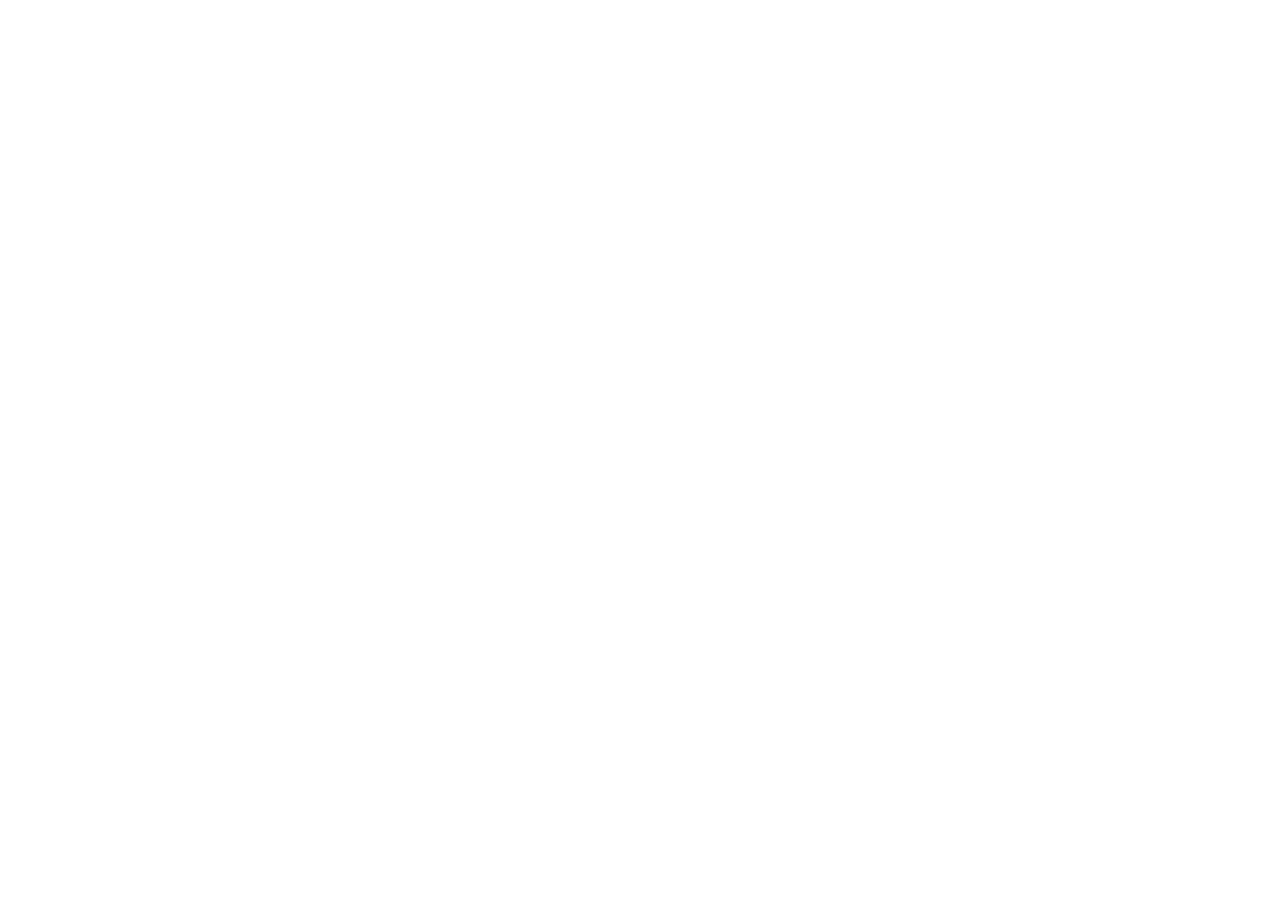
==== One_Project_Caminar/index.html @ 98b8be83 "Iniciando o primeiro projeto" ====
<!DOCTYPE html>
<html lang="pt-br">
<head>
  <meta charset="UTF-8">
  <meta name="viewport" content="width=device-width, initial-scale=1.0">
  <title>Caminar</title>

  <link rel="stylesheet" href="./One_Project_Caminar/assets/css/style.css" />
</head>
<body>
  
</body>
</html>
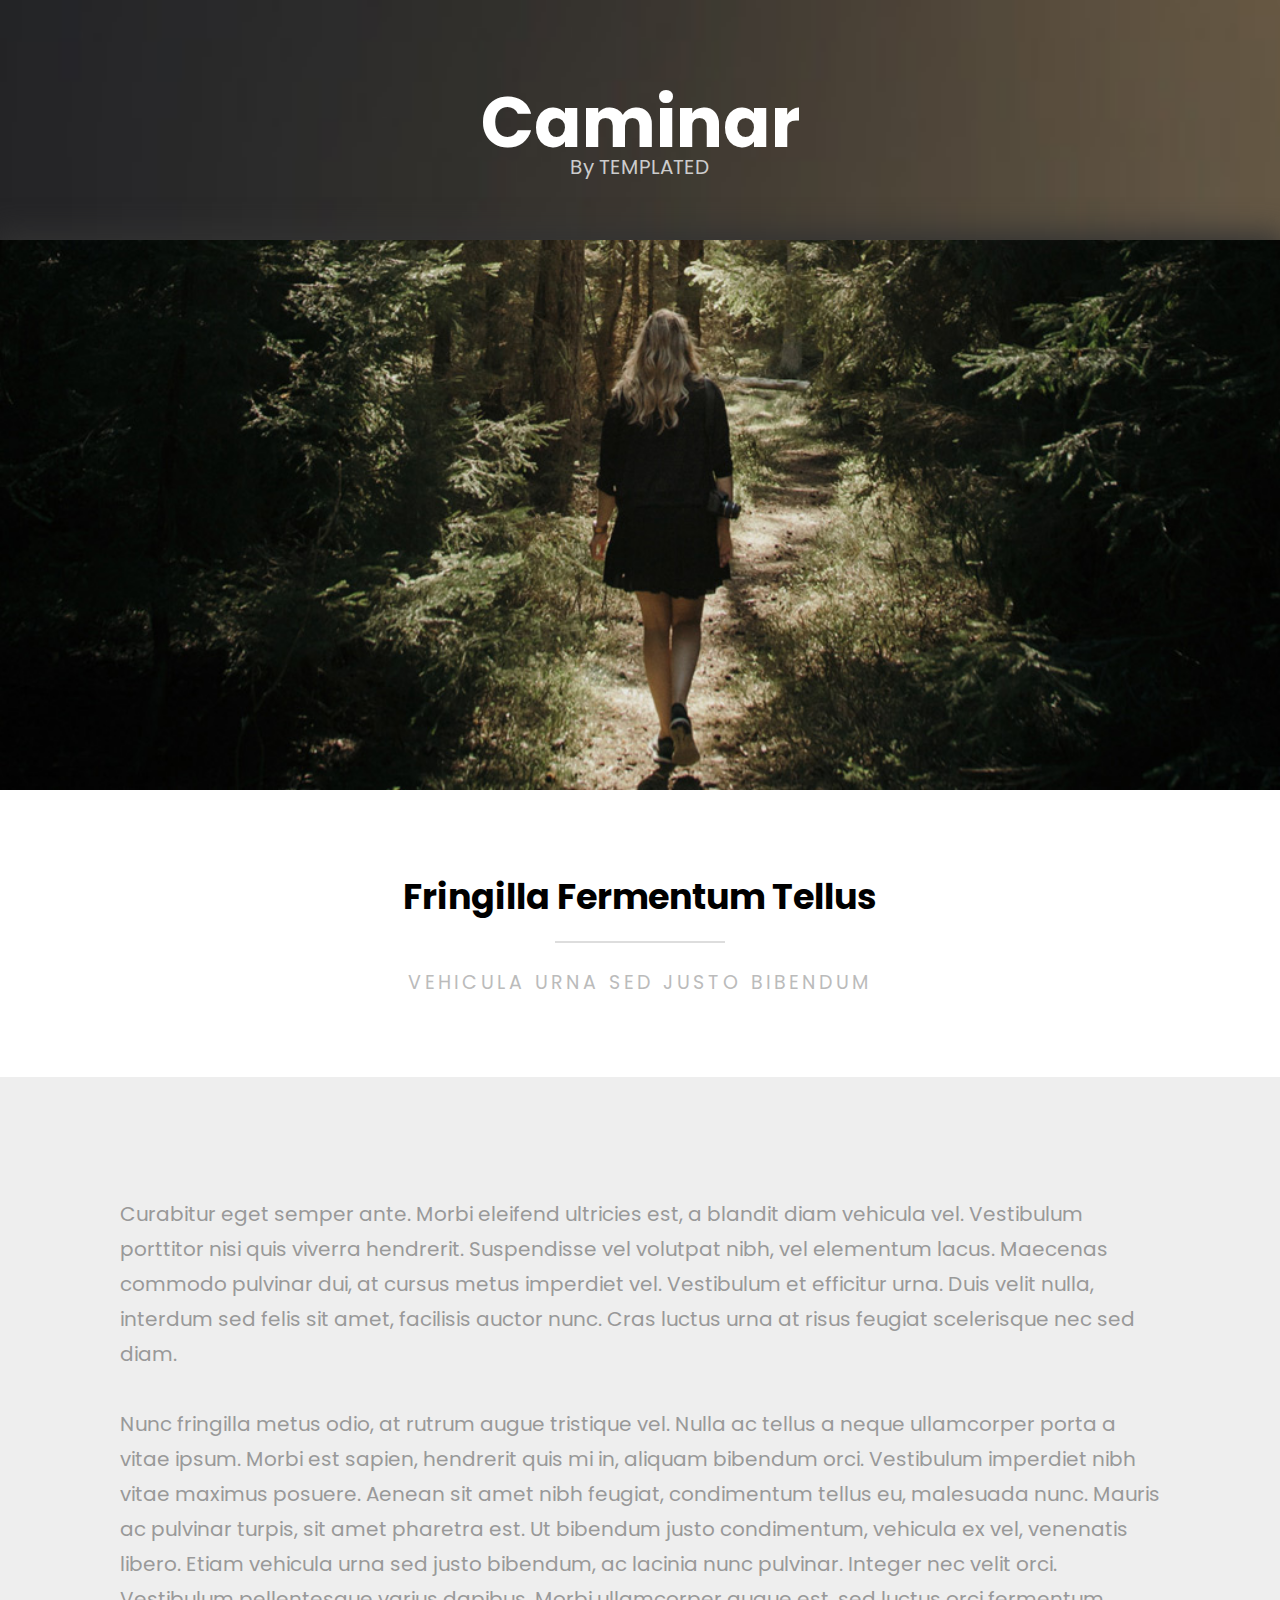
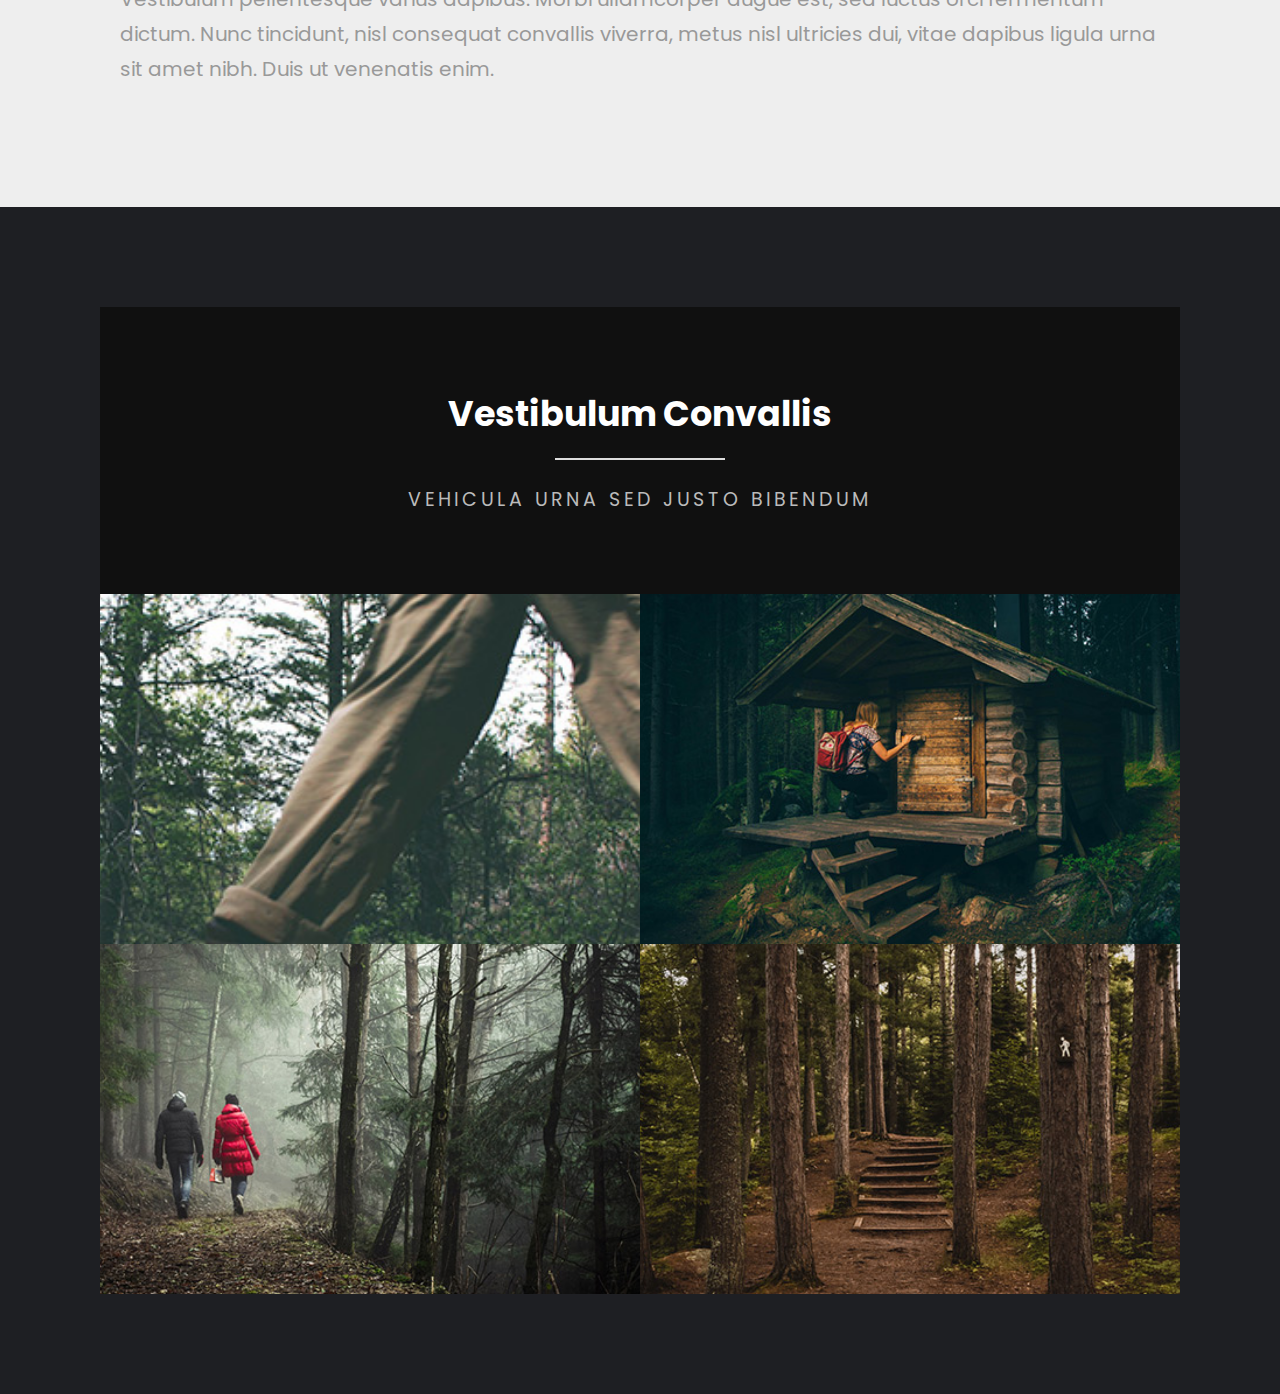
==== commit aae7da4e: "area1 e 2 pronta" ====
--- a/One_Project_Caminar/index.html
+++ b/One_Project_Caminar/index.html
@@ -5,9 +5,55 @@
   <meta name="viewport" content="width=device-width, initial-scale=1.0">
   <title>Caminar</title>
 
-  <link rel="stylesheet" href="./One_Project_Caminar/assets/css/style.css" />
+  <link rel="stylesheet" href=".//assets/css/style.css" />
 </head>
+
 <body>
-  
+  <div class="cabecalho">
+    <h2>Caminar</h2>
+    By <span>Templated</span>
+  </div>
+  <main>
+    <div class="container">
+
+      <div class="img1"></div>
+      
+      <section class="area1">
+        
+        <div class="area1--title">Fringilla Fermentum Tellus</div>
+        <div class="bordinha"></div>
+        <div class="area1--desc">vehicula urna sed justo bibendum</div>
+
+        <div class="area1--body">
+          <p>
+            Curabitur eget semper ante. Morbi eleifend ultricies est, a blandit diam vehicula vel. Vestibulum porttitor nisi quis viverra hendrerit. Suspendisse vel volutpat nibh, vel elementum lacus. Maecenas commodo pulvinar dui, at cursus metus imperdiet vel. Vestibulum et efficitur urna. Duis velit nulla, interdum sed felis sit amet, facilisis auctor nunc. Cras luctus urna at risus feugiat scelerisque nec sed diam.
+            <br><br>
+            Nunc fringilla metus odio, at rutrum augue tristique vel. Nulla ac tellus a neque ullamcorper porta a vitae ipsum. Morbi est sapien, hendrerit quis mi in, aliquam bibendum orci. Vestibulum imperdiet nibh vitae maximus posuere. Aenean sit amet nibh feugiat, condimentum tellus eu, malesuada nunc. Mauris ac pulvinar turpis, sit amet pharetra est. Ut bibendum justo condimentum, vehicula ex vel, venenatis libero. Etiam vehicula urna sed justo bibendum, ac lacinia nunc pulvinar. Integer nec velit orci. Vestibulum pellentesque varius dapibus. Morbi ullamcorper augue est, sed luctus orci fermentum dictum. Nunc tincidunt, nisl consequat convallis viverra, metus nisl ultricies dui, vitae dapibus ligula urna sit amet nibh. Duis ut venenatis enim.
+          </p>
+        </div>
+
+      </section>
+
+      <section class="area2">
+        <div class="area2--content">
+          <div class="area2--title">Vestibulum Convallis</div>
+          <div class="bordinha"></div>
+          <div class="area2--desc">vehicula urna sed justo bibendum</div>
+        </div>
+          <div class="area2--body">
+            <div class="img--area">
+              <div class="img1"></div>
+              <div class="img2"></div>
+              <div class="img3"></div>
+              <div class="img4"></div>
+            </div>
+            
+          </div>
+      </section>
+    
+    </div>
+  </main>
+
 </body>
+
 </html>--- a/One_Project_Caminar/assets/css/style.css
+++ b/One_Project_Caminar/assets/css/style.css
@@ -0,0 +1,156 @@
+@import url('https://fonts.googleapis.com/css2?family=Poppins:wght@400;600;700&display=swap');
+
+* {
+  margin: 0;
+  padding: 0;
+  box-sizing: border-box;
+}
+
+body {
+  font-size: 20px;
+  color: #CCC;
+  text-align: center;
+  font-family: "Poppins", sans-serif;
+  background-image: url('../images/bg.jpg');
+  background-size: cover;
+}
+
+.cabecalho {
+  margin-top: 100px;
+  margin-bottom: 50px;
+  line-height: 45px;
+}
+
+h2 {
+  color: #FFF;
+  font-size: 70px;
+  font-weight: bold;
+}
+
+span {
+  text-transform: uppercase;
+}
+
+
+main {
+  max-width: 1750px;
+  margin:auto;
+}
+
+.container {
+  width: 100%;
+  border-radius: 5px;
+  box-shadow: 0px 0px 30px 7px #333;
+}
+
+.img1 {
+  height: 550px;
+  background-image: url('../images/pic02.jpg');
+  background-size: cover;
+  background-position: center;
+}
+
+
+
+
+
+.area1 {
+  background-color: #FFF;
+}
+
+.area1--title {
+  color: #000;
+  font-size:35px;
+  font-weight: 700;
+  padding-top: 80px;
+  margin-bottom: 18px;
+}
+
+.bordinha {
+  width: 170px;
+  height: 2px;
+  margin: auto;
+  margin-bottom: 25px;
+  background-color: #DDD;
+}
+
+.area1--desc {
+  color: #BBB;
+  font-size: 19px;
+  text-transform: uppercase;
+  letter-spacing: 4px;
+  margin-bottom: 80px
+}
+
+.area1--body {
+  background-color: #EEE;
+  color: #999;
+  padding: 120px;
+  line-height: 35px;
+  text-align: left;
+}
+
+.area2 {
+  width: 100%;
+  padding: 100px;
+  background: #1e1f23;
+}
+
+.area2--content {
+  display: flex;
+  flex-direction: column;
+  background: #101010;
+}
+
+.area2--title {
+  color: #FFF;
+  font-size:35px;
+  font-weight: 700;
+  padding-top: 80px;
+  margin-bottom: 18px;
+}
+
+.area2--desc {
+  color: #BBB;
+  font-size: 19px;
+  text-transform: uppercase;
+  letter-spacing: 4px;
+  margin-bottom: 80px
+}
+
+.area2--body {
+
+}
+.img--area {
+
+  display: grid;
+  grid-template-columns: repeat(2, 1fr);
+  grid-template-rows: repeat(2, 350px);
+}
+
+.img--area .img1 {
+  width: 100%;
+  background-image: url('../images/pic03.jpg');
+  background-size: cover;
+  background-position: center;
+}
+.img--area .img2 {
+
+  background-image: url('../images/pic01.jpg');
+  background-size: cover;
+  background-position: center;
+}
+
+.img--area .img3 {
+ 
+  background-image: url('../images/pic04.jpg');
+  background-size: cover;
+  background-position: center;
+}
+
+.img--area .img4 {
+
+  background-image: url('../images/pic05.jpg');
+  background-size: cover;
+  background-position: center;
+}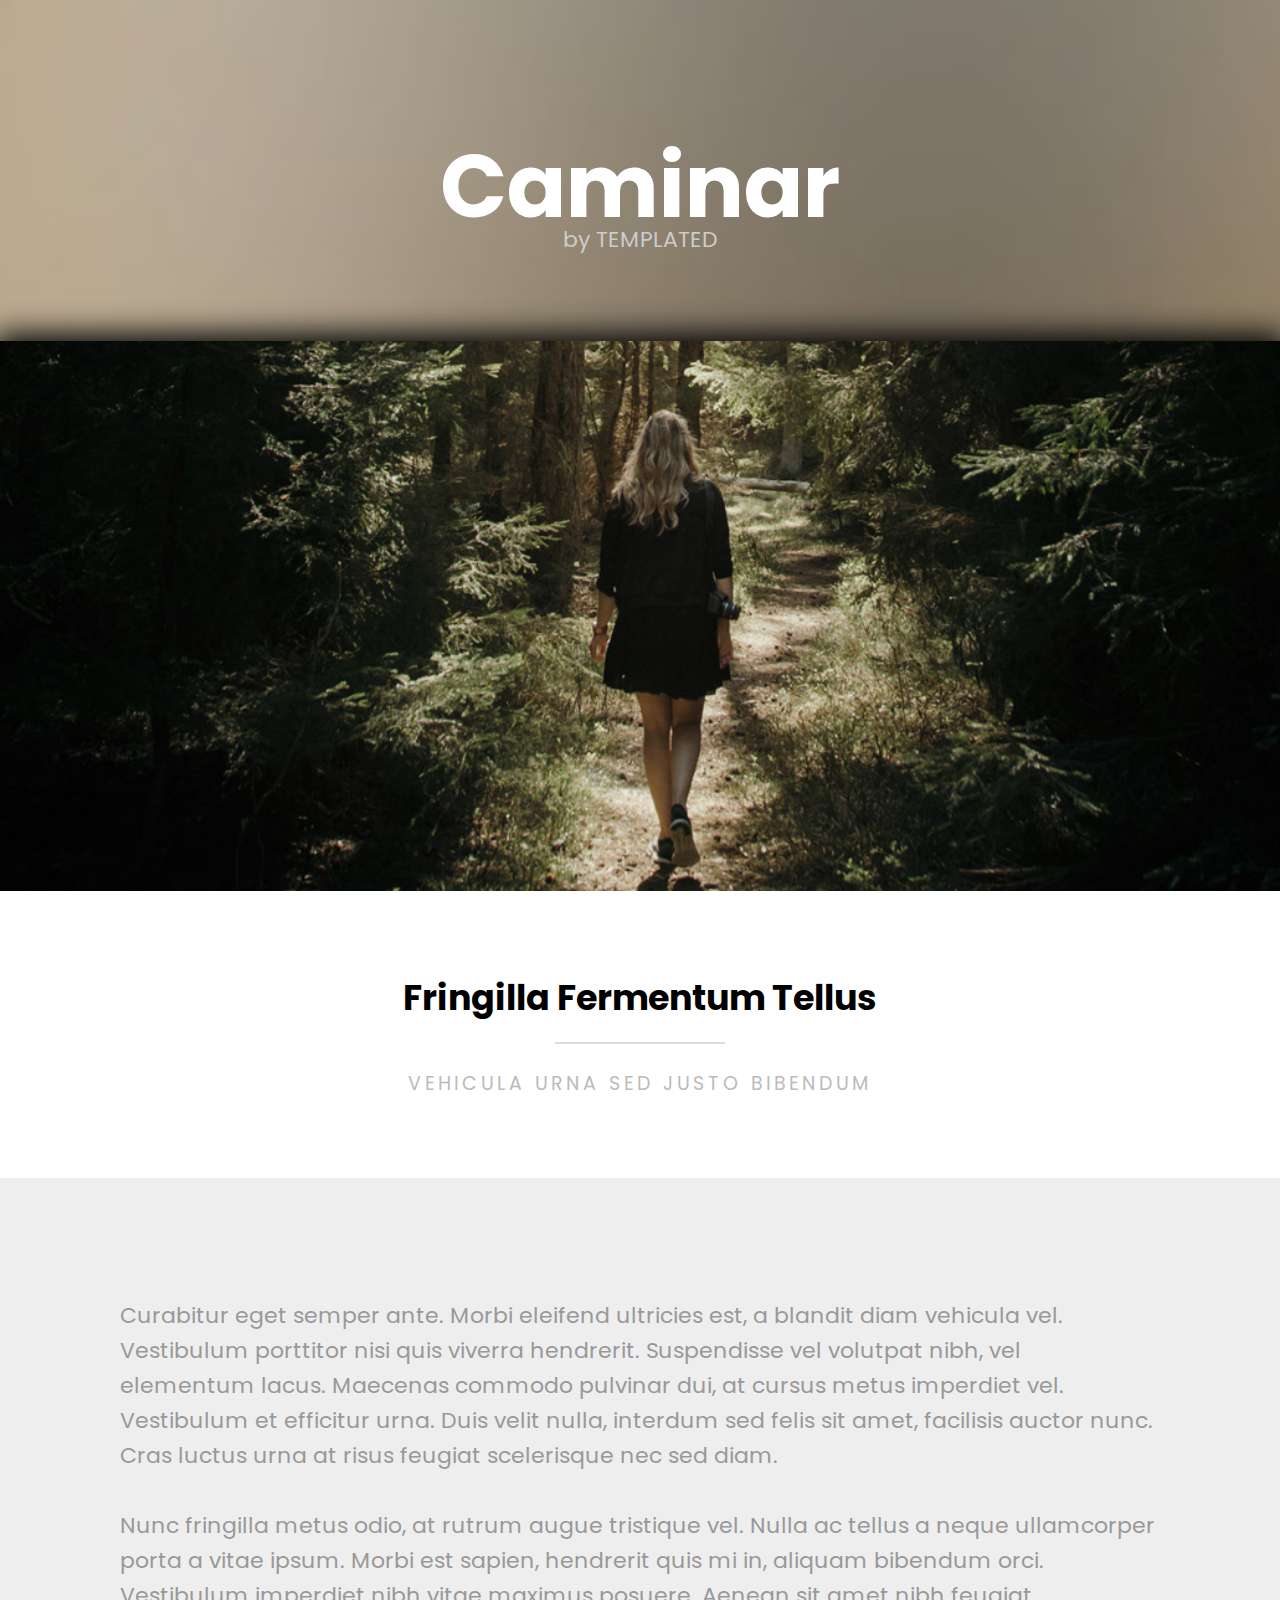
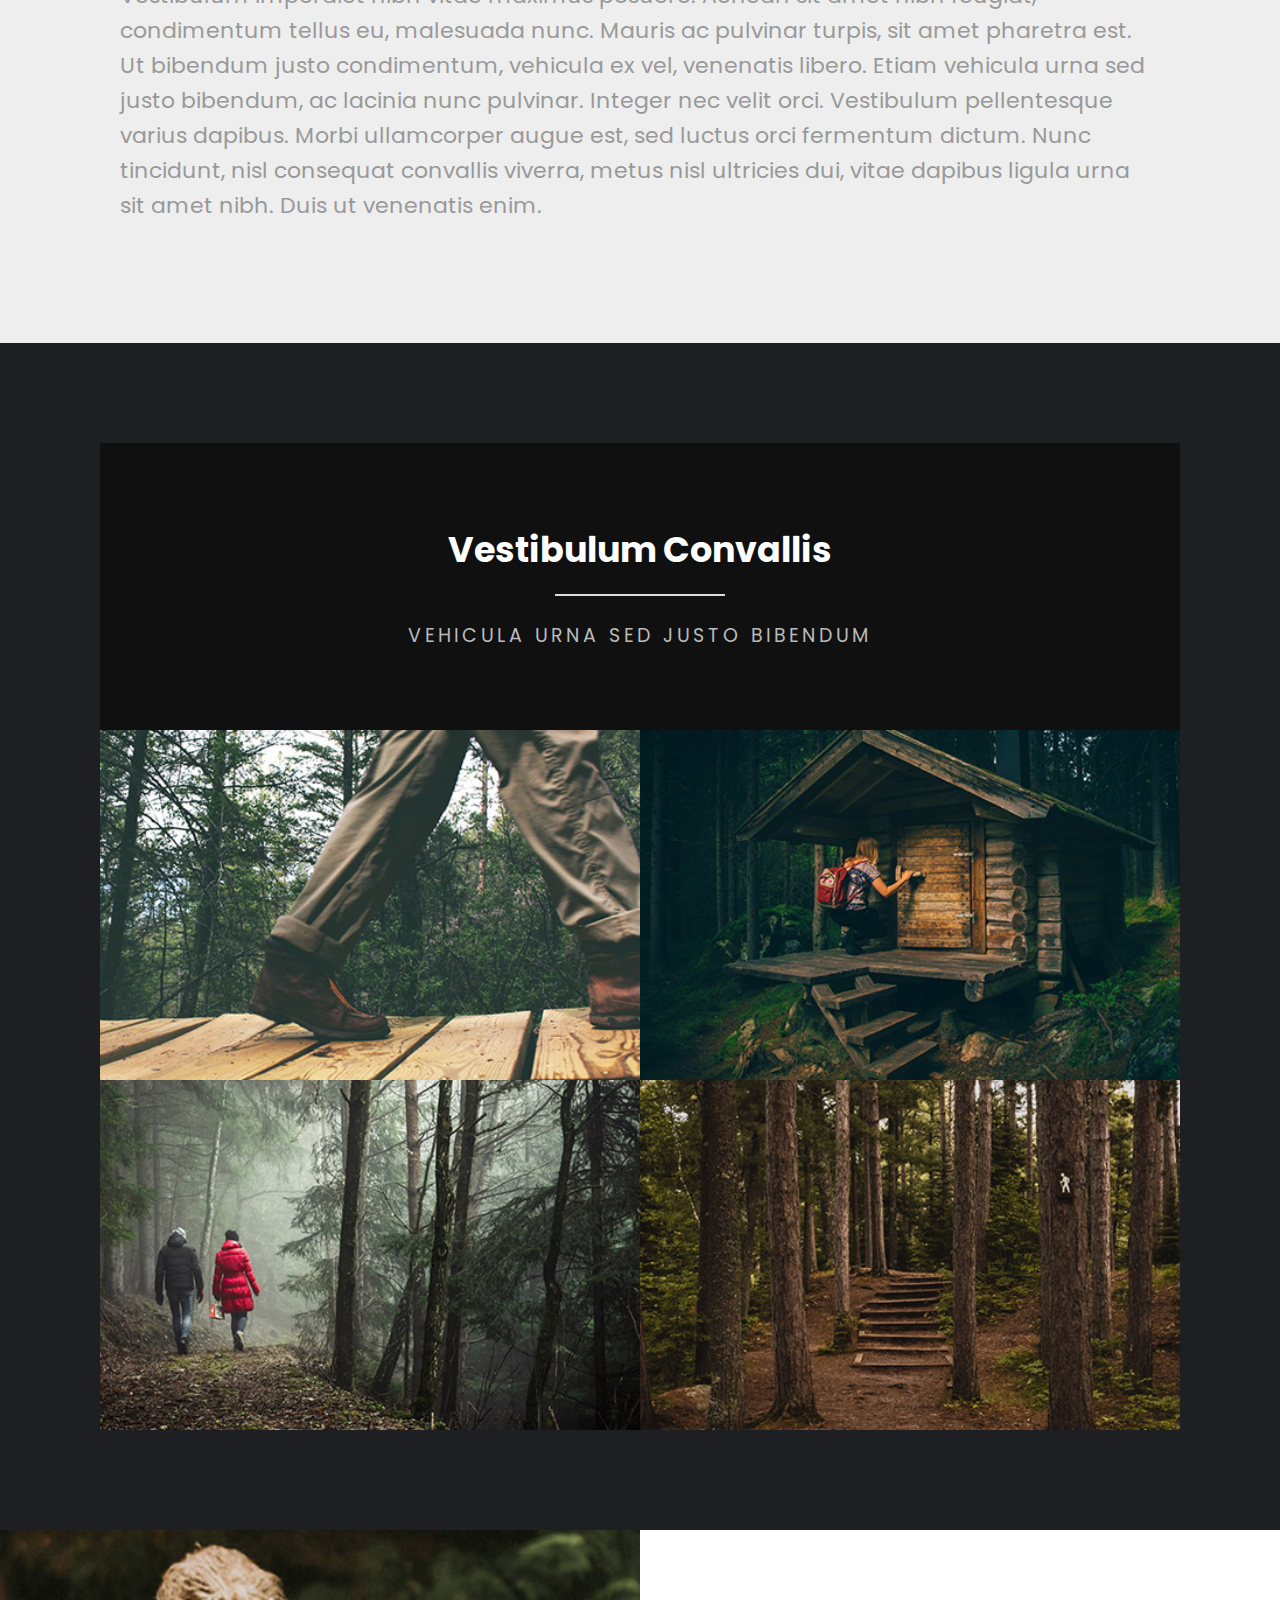
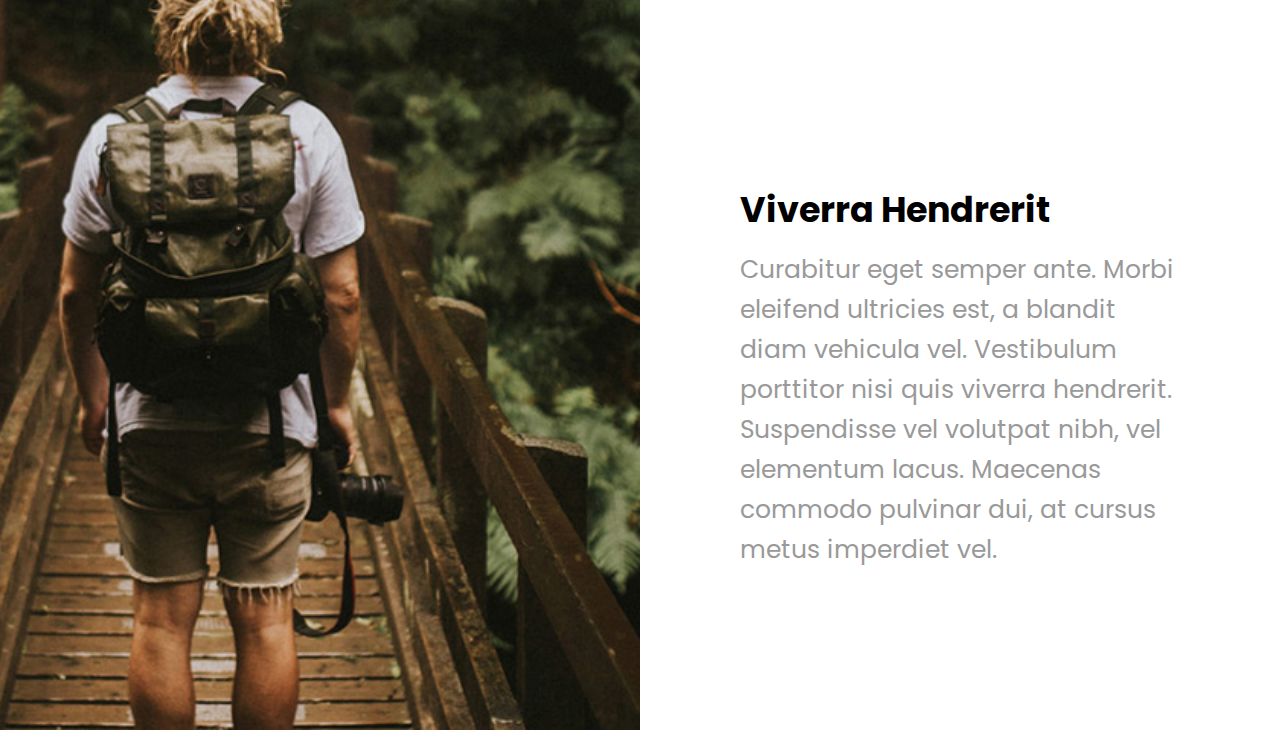
==== commit 7f85cdf3: "Area 4 pronta" ====
--- a/One_Project_Caminar/index.html
+++ b/One_Project_Caminar/index.html
@@ -11,7 +11,7 @@
 <body>
   <div class="cabecalho">
     <h2>Caminar</h2>
-    By <span>Templated</span>
+    by <span>Templated</span>
   </div>
   <main>
     <div class="container">
@@ -41,6 +41,7 @@
           <div class="area2--desc">vehicula urna sed justo bibendum</div>
         </div>
           <div class="area2--body">
+            
             <div class="img--area">
               <div class="img1"></div>
               <div class="img2"></div>
@@ -50,6 +51,19 @@
             
           </div>
       </section>
+      
+
+      <section class="area4">
+        <div class="area4--img"></div>
+
+        <div class="area4--conteudo">
+          <div class="area4--title">Viverra Hendrerit</div>
+          <p>
+            Curabitur eget semper ante. Morbi eleifend ultricies est, a blandit diam vehicula vel. Vestibulum porttitor nisi quis viverra hendrerit. Suspendisse vel volutpat nibh, vel elementum lacus. Maecenas commodo pulvinar dui, at cursus metus imperdiet vel.
+          </p>
+        </div>
+
+      </section>
     
     </div>
   </main>
--- a/One_Project_Caminar/assets/css/style.css
+++ b/One_Project_Caminar/assets/css/style.css
@@ -4,27 +4,32 @@
   margin: 0;
   padding: 0;
   box-sizing: border-box;
+  
 }
 
 body {
-  font-size: 20px;
+  font-size: 22px;
   color: #CCC;
   text-align: center;
   font-family: "Poppins", sans-serif;
+  background-color: #1e1f23;
+  background-size: cover;
+  background-attachment: scroll;
+  background-position: top;
   background-image: url('../images/bg.jpg');
-  background-size: cover;
 }
 
 .cabecalho {
-  margin-top: 100px;
-  margin-bottom: 50px;
-  line-height: 45px;
+  margin-top: 165px;
+  margin-bottom: 80px;
+  line-height: 43px;
 }
 
 h2 {
   color: #FFF;
-  font-size: 70px;
+  font-size: 88px;
   font-weight: bold;
+  margin-bottom: 10px;
 }
 
 span {
@@ -33,6 +38,7 @@
 
 
 main {
+  position: relative;
   max-width: 1750px;
   margin:auto;
 }
@@ -40,7 +46,7 @@
 .container {
   width: 100%;
   border-radius: 5px;
-  box-shadow: 0px 0px 30px 7px #333;
+  box-shadow: 0px 0px 30px 7px #000;
 }
 
 .img1 {
@@ -121,6 +127,7 @@
 .area2--body {
 
 }
+
 .img--area {
 
   display: grid;
@@ -130,27 +137,65 @@
 
 .img--area .img1 {
   width: 100%;
+  height: auto;
   background-image: url('../images/pic03.jpg');
   background-size: cover;
   background-position: center;
 }
 .img--area .img2 {
-
+  width: 100%;
+  height: auto;
   background-image: url('../images/pic01.jpg');
   background-size: cover;
   background-position: center;
 }
 
 .img--area .img3 {
- 
+  width: 100%;
+  height: auto;
   background-image: url('../images/pic04.jpg');
   background-size: cover;
   background-position: center;
 }
 
 .img--area .img4 {
-
+  width: 100%;
+  height: auto;
   background-image: url('../images/pic05.jpg');
   background-size: cover;
   background-position: center;
-}+}
+
+
+.area4 {
+  display: grid;
+  grid-template-columns: repeat(2, 1fr);
+  grid-template-rows: 800px;
+}
+
+.area4--conteudo {
+  background: #fff;
+  height: auto;
+  text-align: left;
+  padding: 100px;
+  padding-top: 240px;
+  line-height: 40px;
+  color: #999;
+}
+
+.area4--title {
+  color: #000;
+  font-weight: bold;
+  font-size: 35px;
+  margin: 20px 0;
+}
+
+.area4--conteudo p {
+  font-size: 25px
+}
+
+.area4--img {
+  background-image: url('../images/pic06.jpg');
+  background-size: cover;
+  background-position: center;
+} 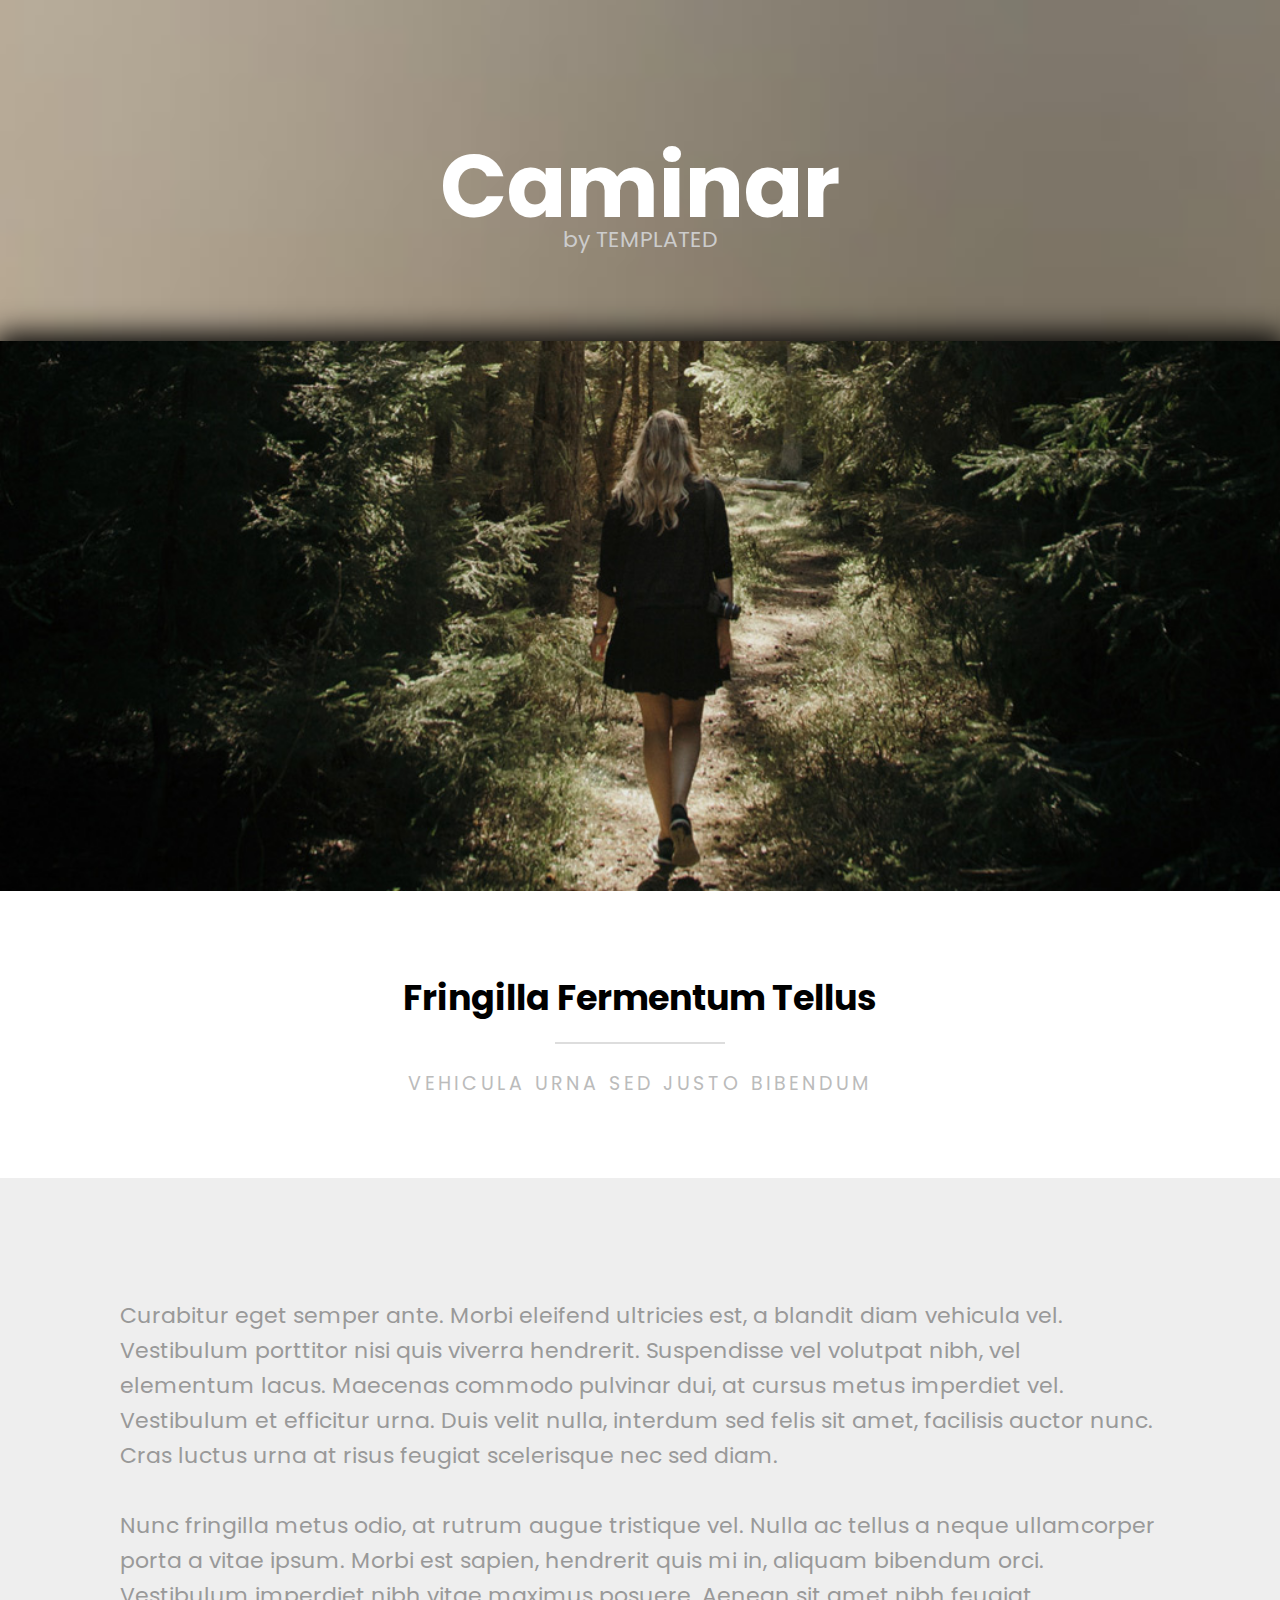
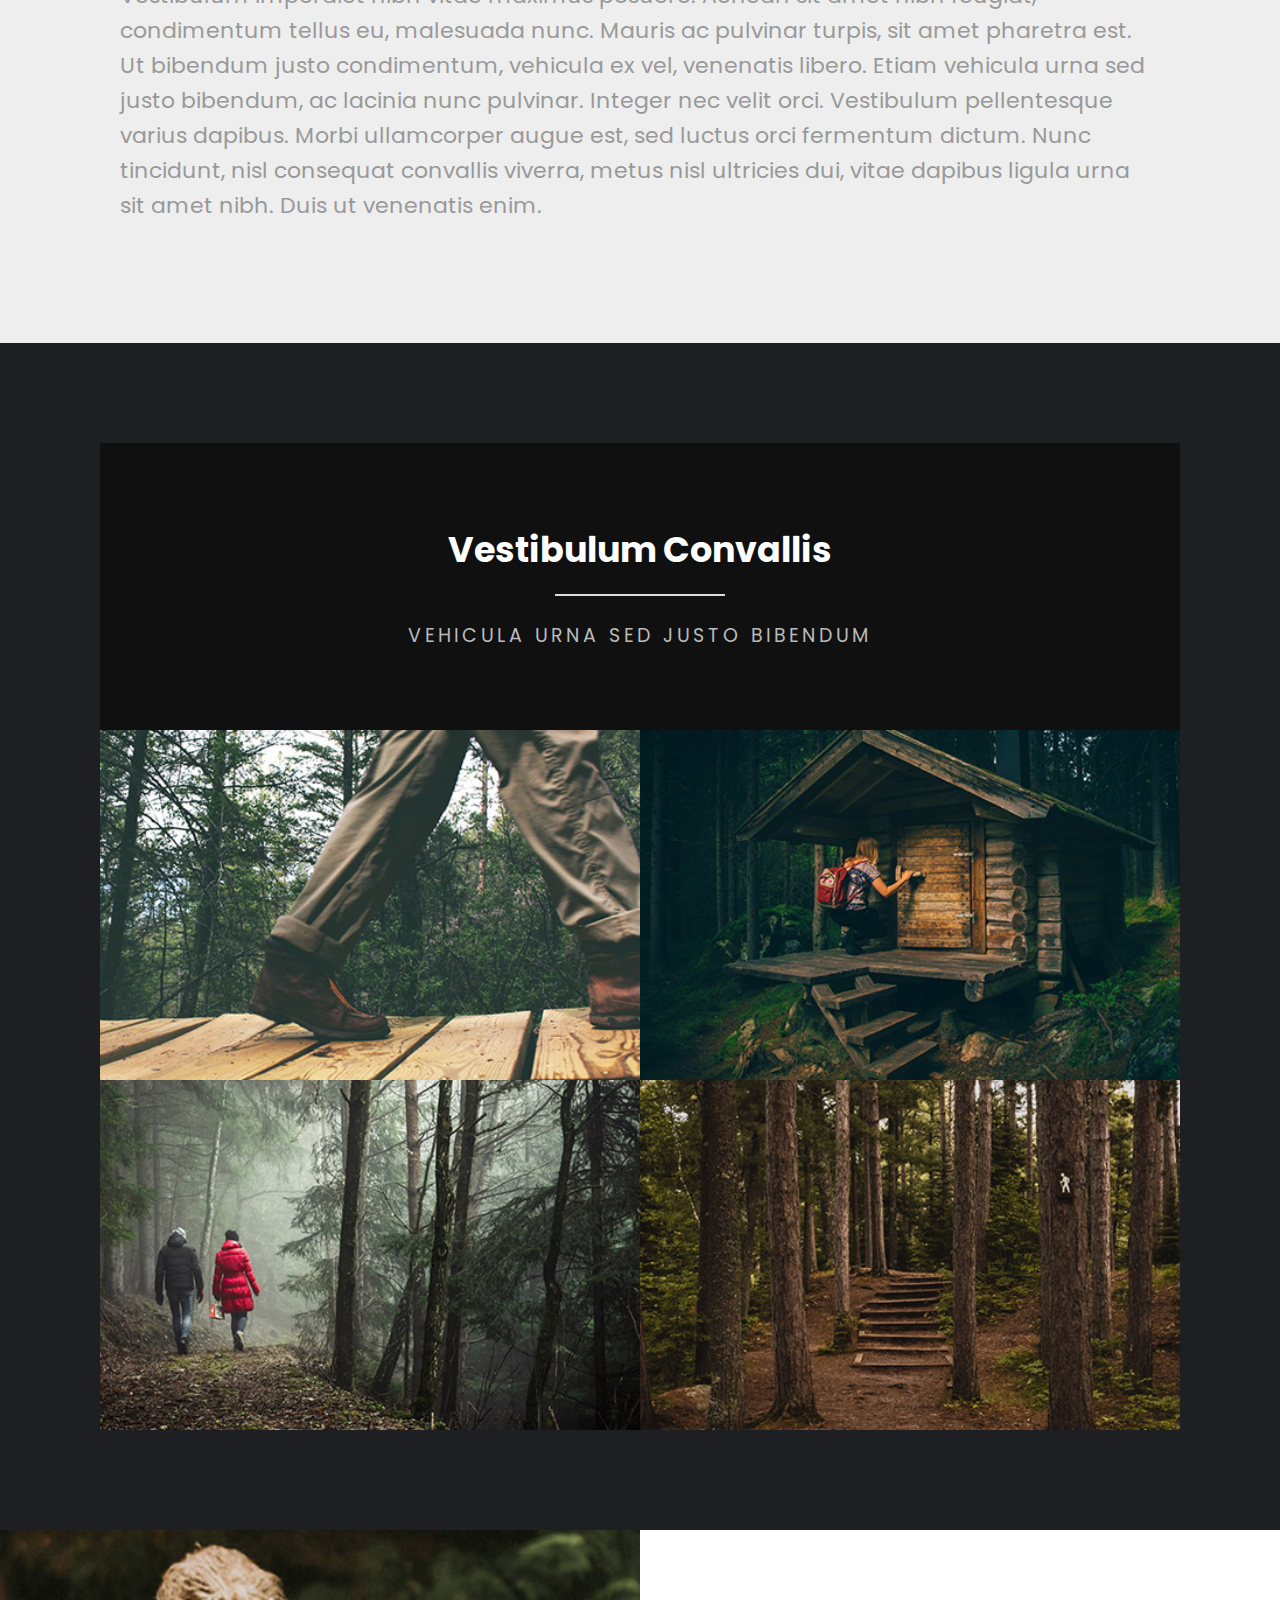
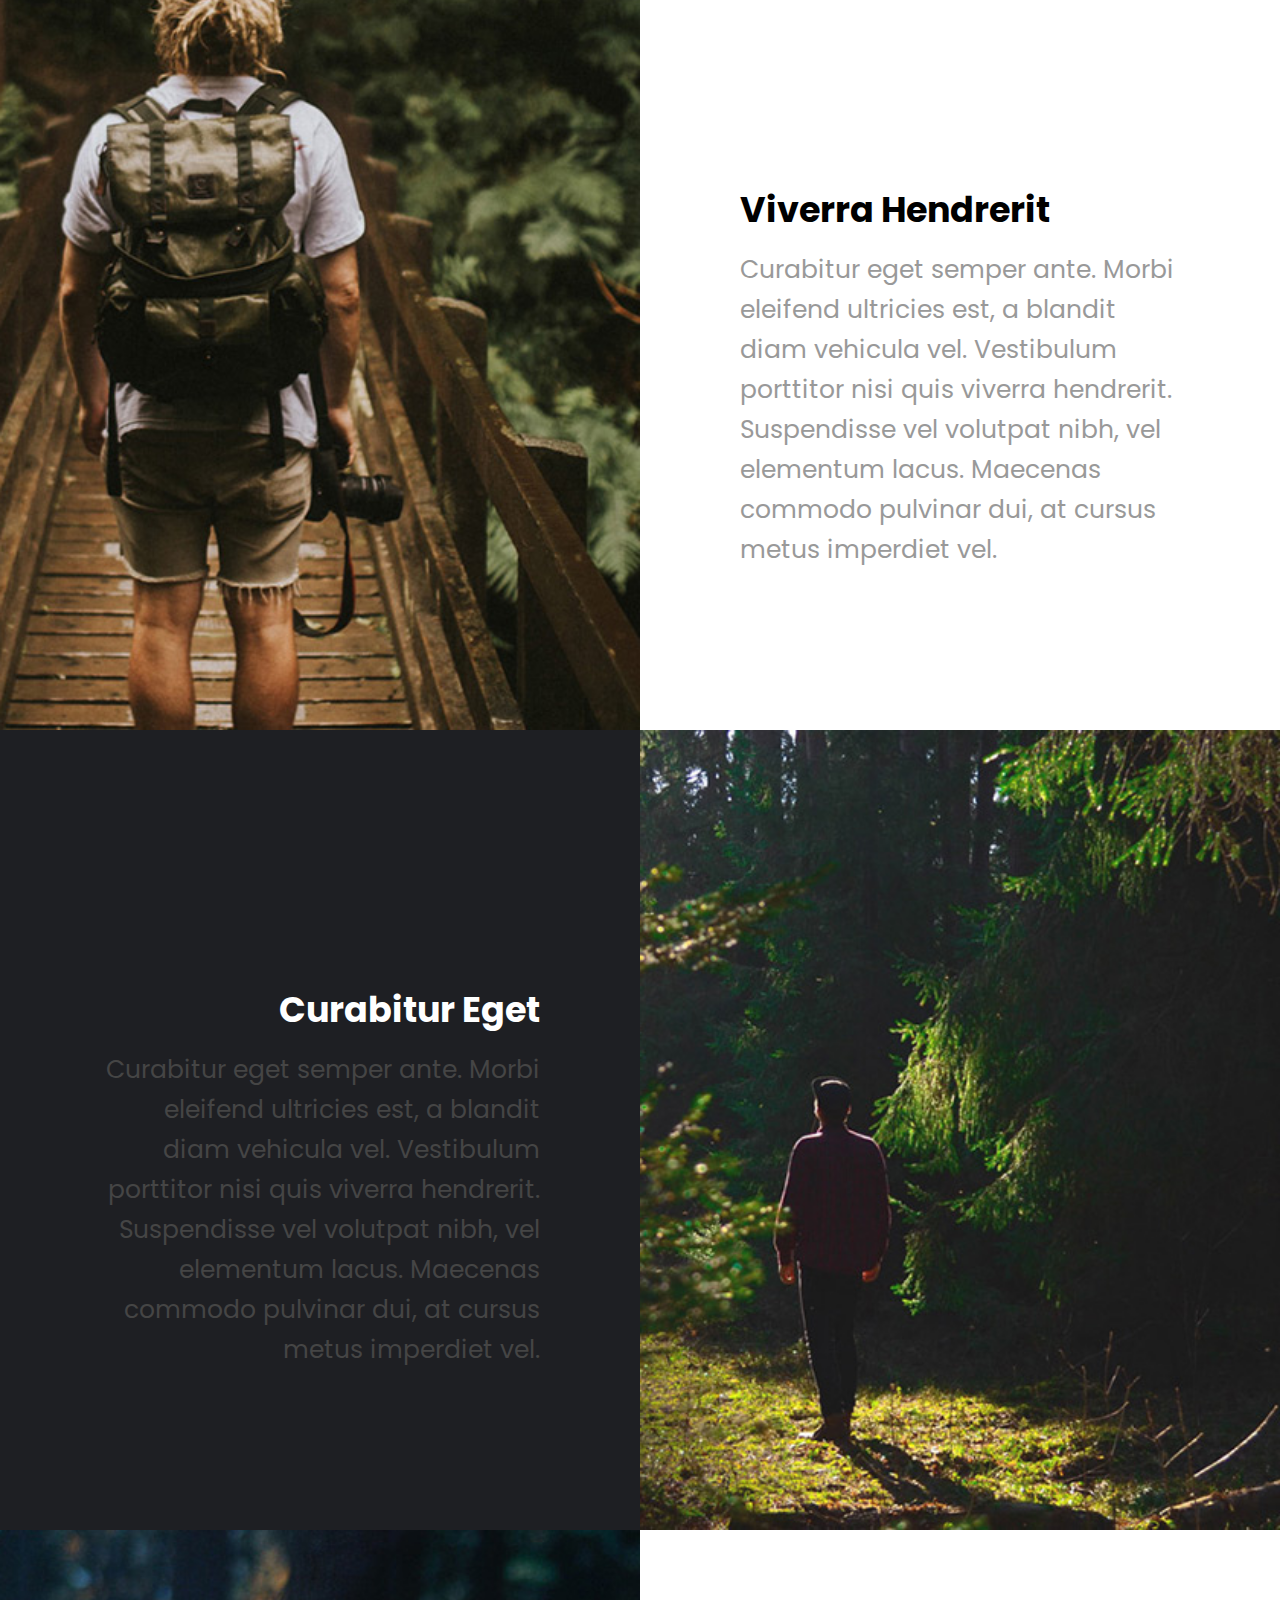
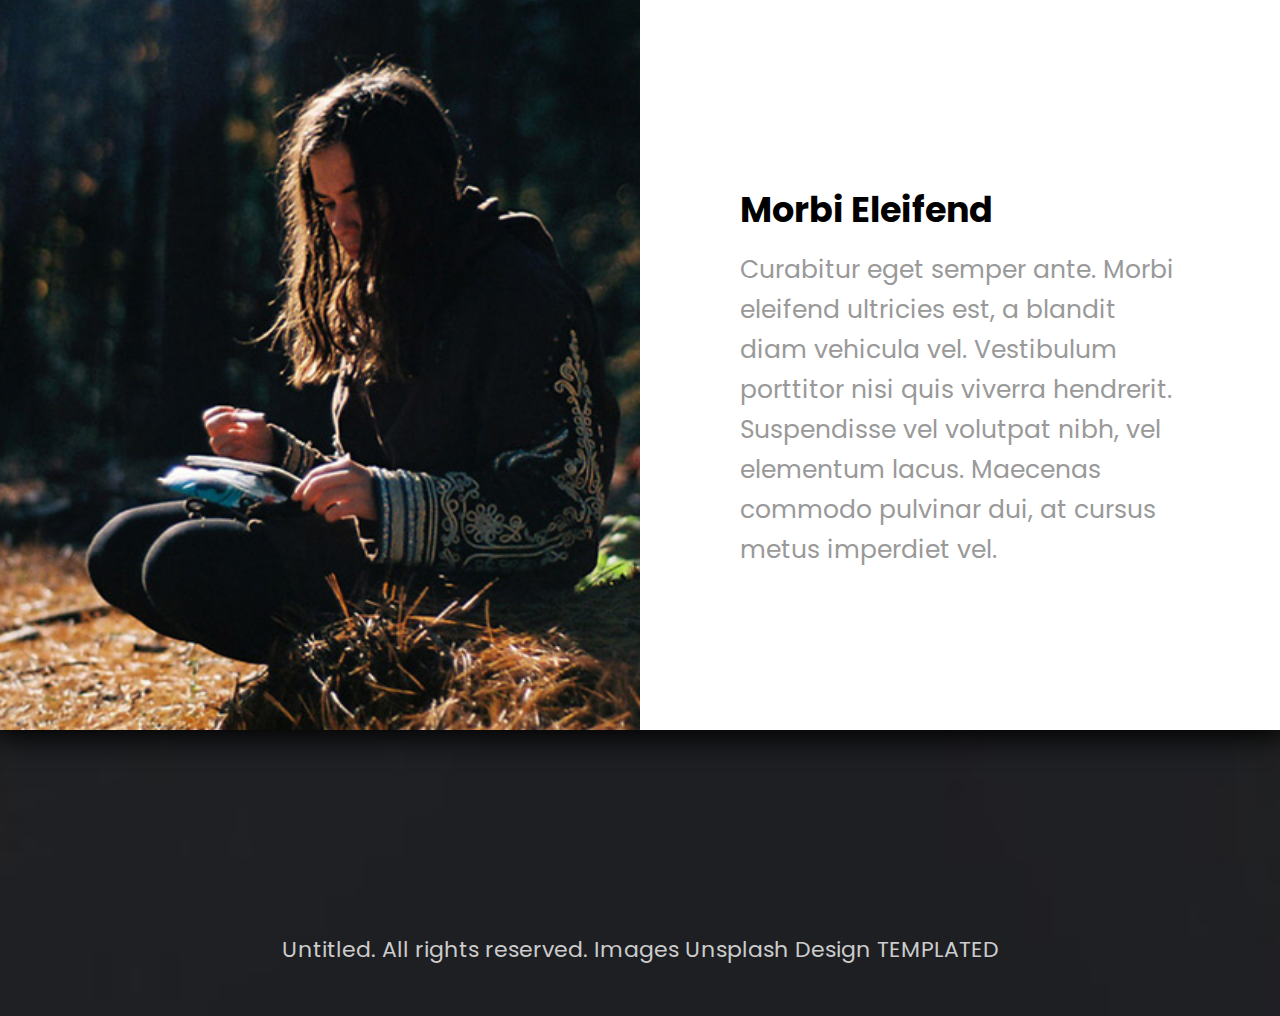
==== commit 4d679532: "Pronto na reta final" ====
--- a/One_Project_Caminar/index.html
+++ b/One_Project_Caminar/index.html
@@ -6,6 +6,9 @@
   <title>Caminar</title>
 
   <link rel="stylesheet" href=".//assets/css/style.css" />
+
+  <link rel="stylesheet" href="https://use.fontawesome.com/releases/v5.3.1/css/all.css" integrity="sha384-mzrmE5qonljUremFsqc01SB46JvROS7bZs3IO2EmfFsd15uHvIt+Y8vEf7N7fWAU" crossorigin="anonymous">
+
 </head>
 
 <body>
@@ -53,13 +56,40 @@
       </section>
       
 
+      <section class="area3">
+        <div class="area3--img"></div>
+
+        <div class="area3--conteudo">
+          <div class="area3--title">Viverra Hendrerit</div>
+          <p>
+            Curabitur eget semper ante. Morbi eleifend ultricies est, a blandit diam vehicula vel. Vestibulum porttitor nisi quis viverra hendrerit. Suspendisse vel volutpat nibh, vel elementum lacus. Maecenas commodo pulvinar dui, at cursus metus imperdiet vel.
+          </p>
+        </div>
+
+      </section>
+
       <section class="area4">
+
+        <div class="area4--conteudo">
+          <div class="area4--title">Curabitur Eget</div>
+          <p>
+            Curabitur eget semper ante. Morbi eleifend ultricies est, a blandit diam vehicula vel. Vestibulum porttitor nisi quis viverra hendrerit. Suspendisse vel volutpat nibh, vel elementum lacus. Maecenas commodo pulvinar dui, at cursus metus imperdiet vel.  
+          </p>
+        </div>
+
         <div class="area4--img"></div>
 
-        <div class="area4--conteudo">
-          <div class="area4--title">Viverra Hendrerit</div>
+
+      </section>
+
+      <section class="area5">
+
+        <div class="area5--img"></div>
+
+        <div class="area5--conteudo">
+          <div class="area5--title">Morbi Eleifend</div>
           <p>
-            Curabitur eget semper ante. Morbi eleifend ultricies est, a blandit diam vehicula vel. Vestibulum porttitor nisi quis viverra hendrerit. Suspendisse vel volutpat nibh, vel elementum lacus. Maecenas commodo pulvinar dui, at cursus metus imperdiet vel.
+            Curabitur eget semper ante. Morbi eleifend ultricies est, a blandit diam vehicula vel. Vestibulum porttitor nisi quis viverra hendrerit. Suspendisse vel volutpat nibh, vel elementum lacus. Maecenas commodo pulvinar dui, at cursus metus imperdiet vel.  
           </p>
         </div>
 
@@ -68,6 +98,17 @@
     </div>
   </main>
 
+  <footer>
+    <div class="footer--social">
+      <a href=""> <i class="fab fa-twitter"></i> </a>
+      <a href=""> <i class="fab fa-instagram"></i> </a>
+      <a href=""> <i class="fab fa-facebook-f"></i> </a>
+      <a href=""> <i class="far fa-envelope"></i> </a>
+    </div>
+    
+      <div class="footer--copy">Untitled. All rights reserved. Images <a href="">Unsplash</a> Design <a href="">TEMPLATED</a></div> 
+  </footer>
+
 </body>
 
 </html>--- a/One_Project_Caminar/assets/css/style.css
+++ b/One_Project_Caminar/assets/css/style.css
@@ -167,13 +167,13 @@
 }
 
 
-.area4 {
+.area3 {
   display: grid;
   grid-template-columns: repeat(2, 1fr);
   grid-template-rows: 800px;
 }
 
-.area4--conteudo {
+.area3--conteudo {
   background: #fff;
   height: auto;
   text-align: left;
@@ -183,19 +183,119 @@
   color: #999;
 }
 
-.area4--title {
+.area3--title {
   color: #000;
   font-weight: bold;
   font-size: 35px;
   margin: 20px 0;
 }
 
+.area3--conteudo p {
+  font-size: 25px
+}
+
+.area3--img {
+  background-image: url('../images/pic06.jpg');
+  background-size: cover;
+  background-position: center;
+} 
+
+.area4 {
+  display: grid;
+  grid-template-columns: repeat(2, 1fr);
+  grid-template-rows: 800px;
+}
+
+.area4--conteudo {
+  background: #1e1f23;
+  height: auto;
+  text-align: right;
+  padding: 100px;
+  padding-top: 240px;
+  line-height: 40px;
+  color: #454545;
+}
+
+.area4--title {
+  color: #fff;
+  font-weight: bold;
+  font-size: 35px;
+  margin: 20px 0;
+}
+
 .area4--conteudo p {
   font-size: 25px
 }
 
 .area4--img {
-  background-image: url('../images/pic06.jpg');
-  background-size: cover;
-  background-position: center;
-} +  background-image: url('../images/pic07.jpg');
+  background-size: cover;
+  background-position: center;
+} 
+
+.area5 {
+  display: grid;
+  grid-template-columns: repeat(2, 1fr);
+  grid-template-rows: 800px;
+}
+
+.area5--conteudo {
+  background: #FFF;
+  height: auto;
+  text-align: left;
+  padding: 100px;
+  padding-top: 240px;
+  line-height: 40px;
+  color: #999;
+}
+
+.area5--title {
+  color: #000;
+  font-weight: bold;
+  font-size: 35px;
+  margin: 20px 0;
+}
+
+.area5--conteudo p {
+  font-size: 25px
+}
+
+.area5--img {
+  background-image: url('../images/pic08.jpg');
+  background-size: cover;
+  background-position: center;
+} 
+
+
+footer {
+  display: flex;
+  align-items: center;
+  justify-content: center;
+  flex-direction: column;
+  padding: 50px;
+}
+
+.footer--social {
+  padding: 50px;
+}
+
+.footer--social a {
+  text-decoration: none;
+  color: #CCC;
+  font-size: 35px;
+  padding: 12px;
+}
+
+.footer--social a:hover,
+.footer--copy a:hover {
+  color: #fff;
+}
+
+.footer--copy a{
+  color: #CCC;
+  text-decoration: none;
+}
+
+.footer--copy a:hover {
+  text-decoration: underline;
+}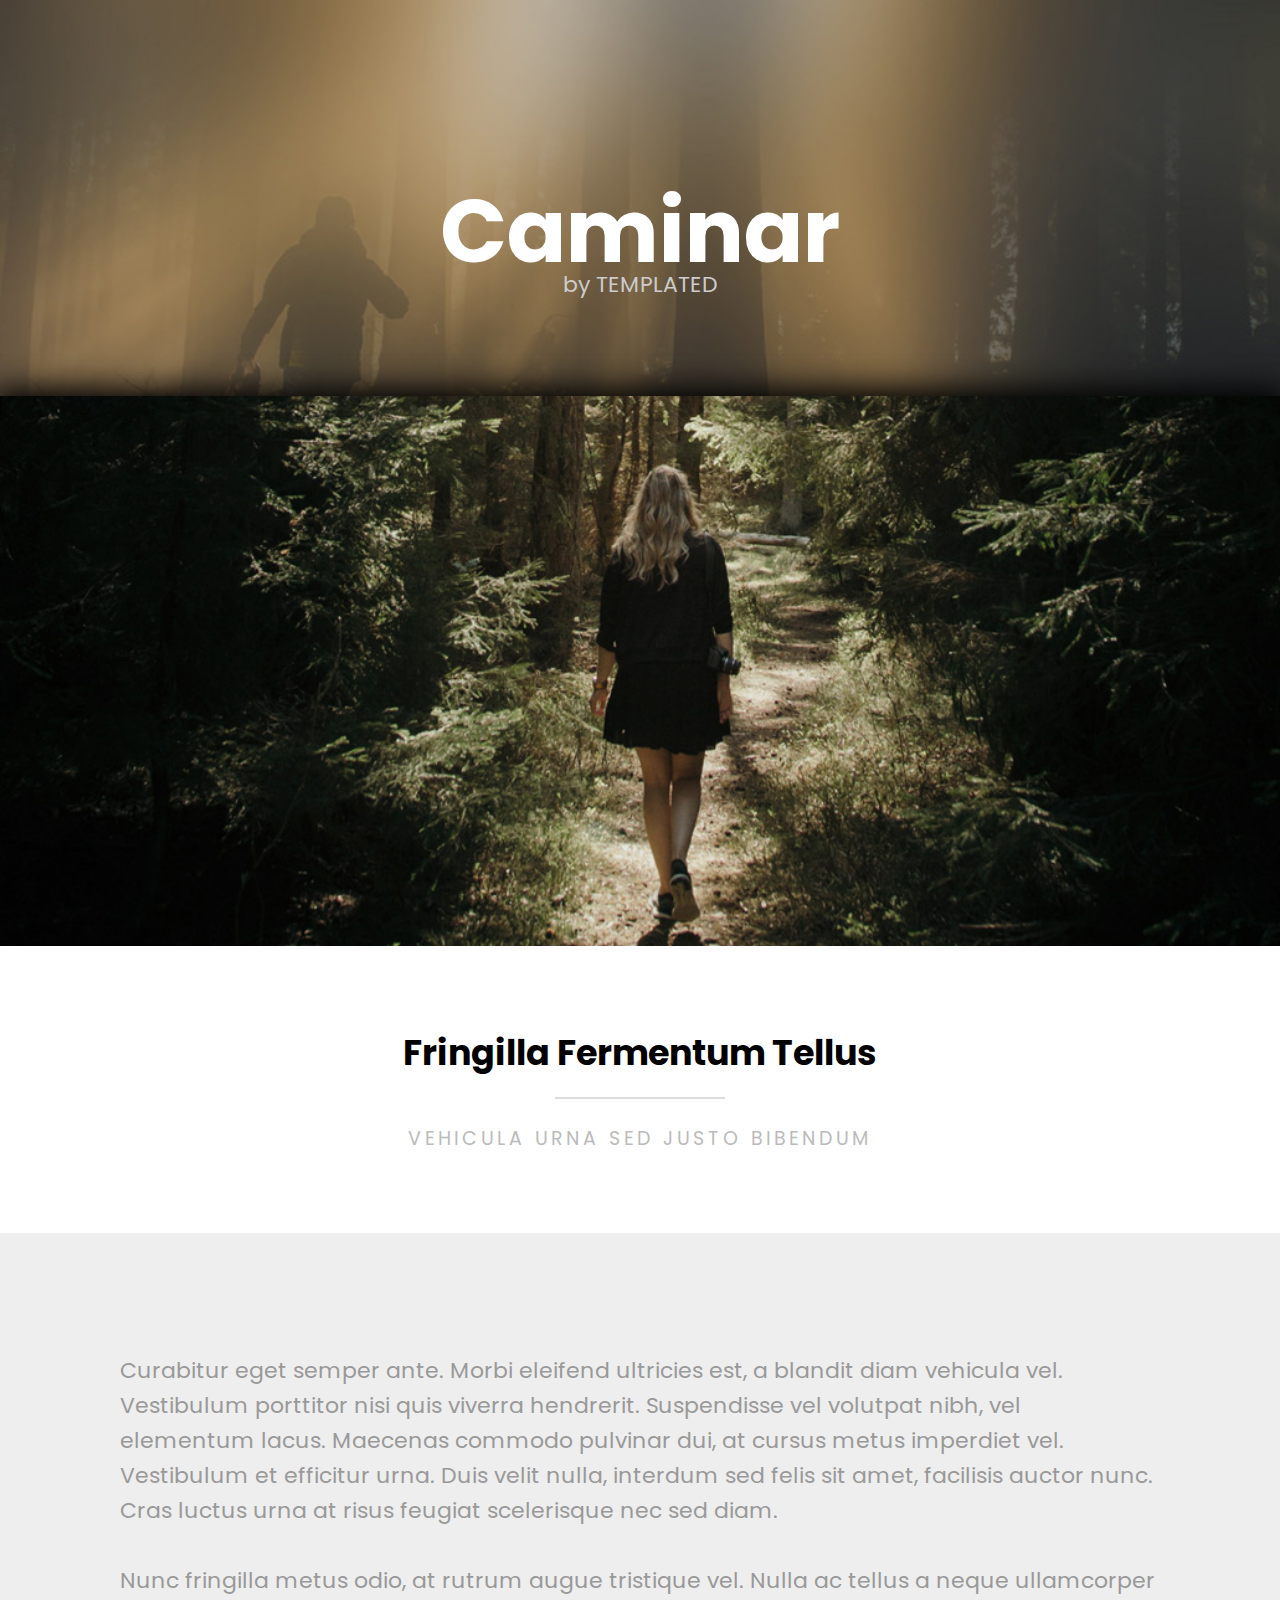
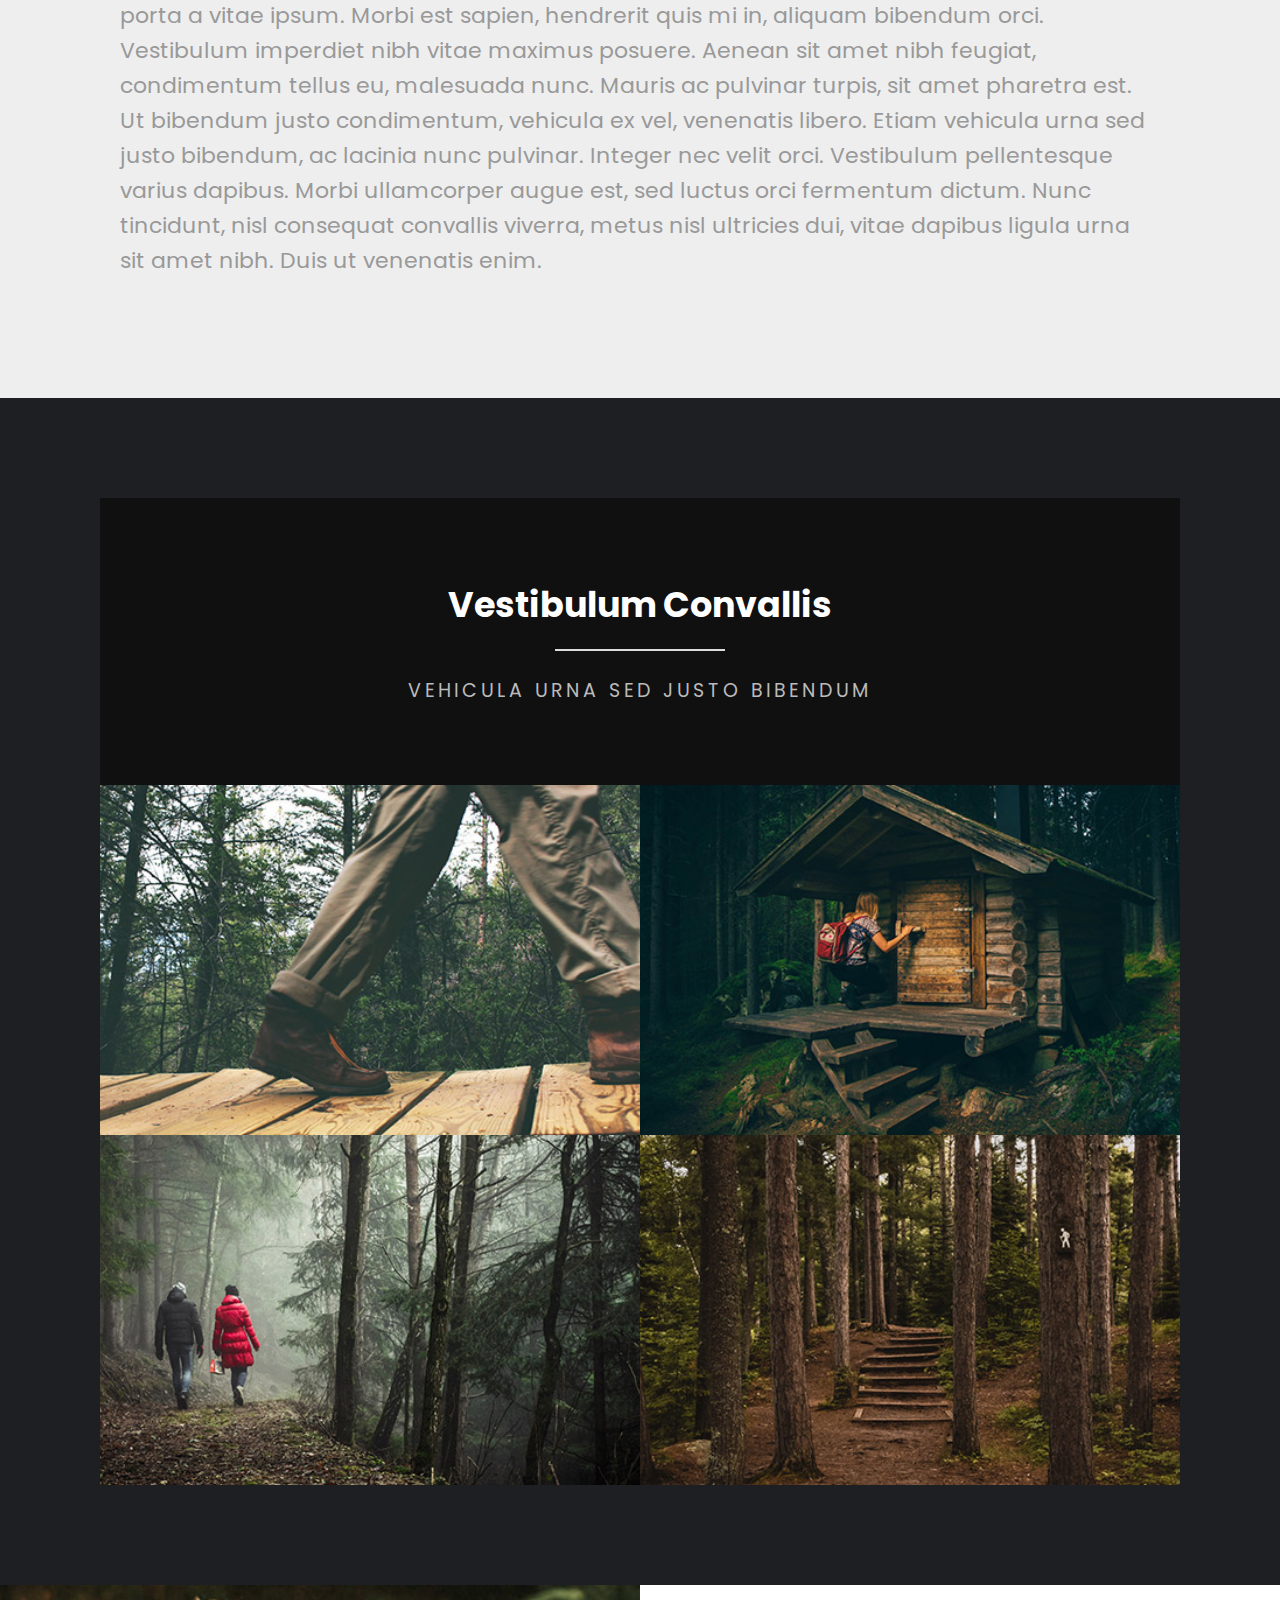
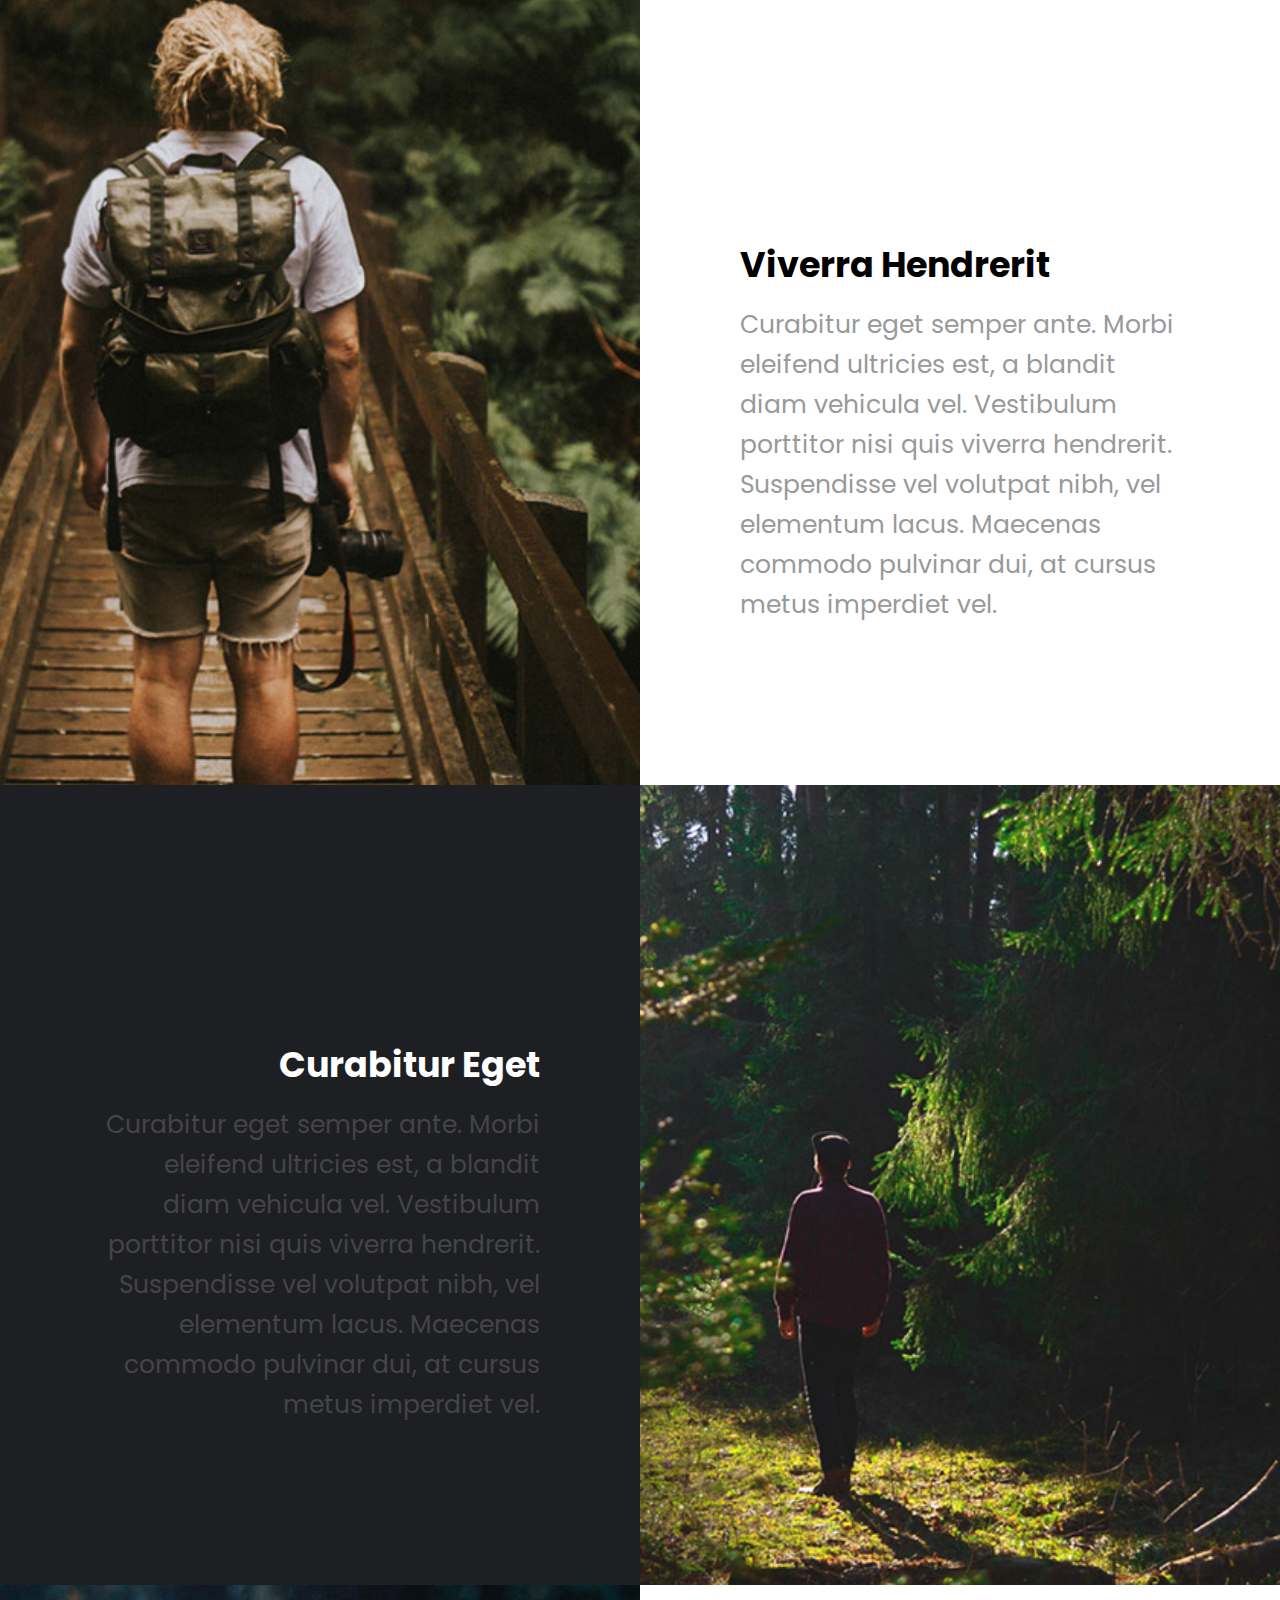
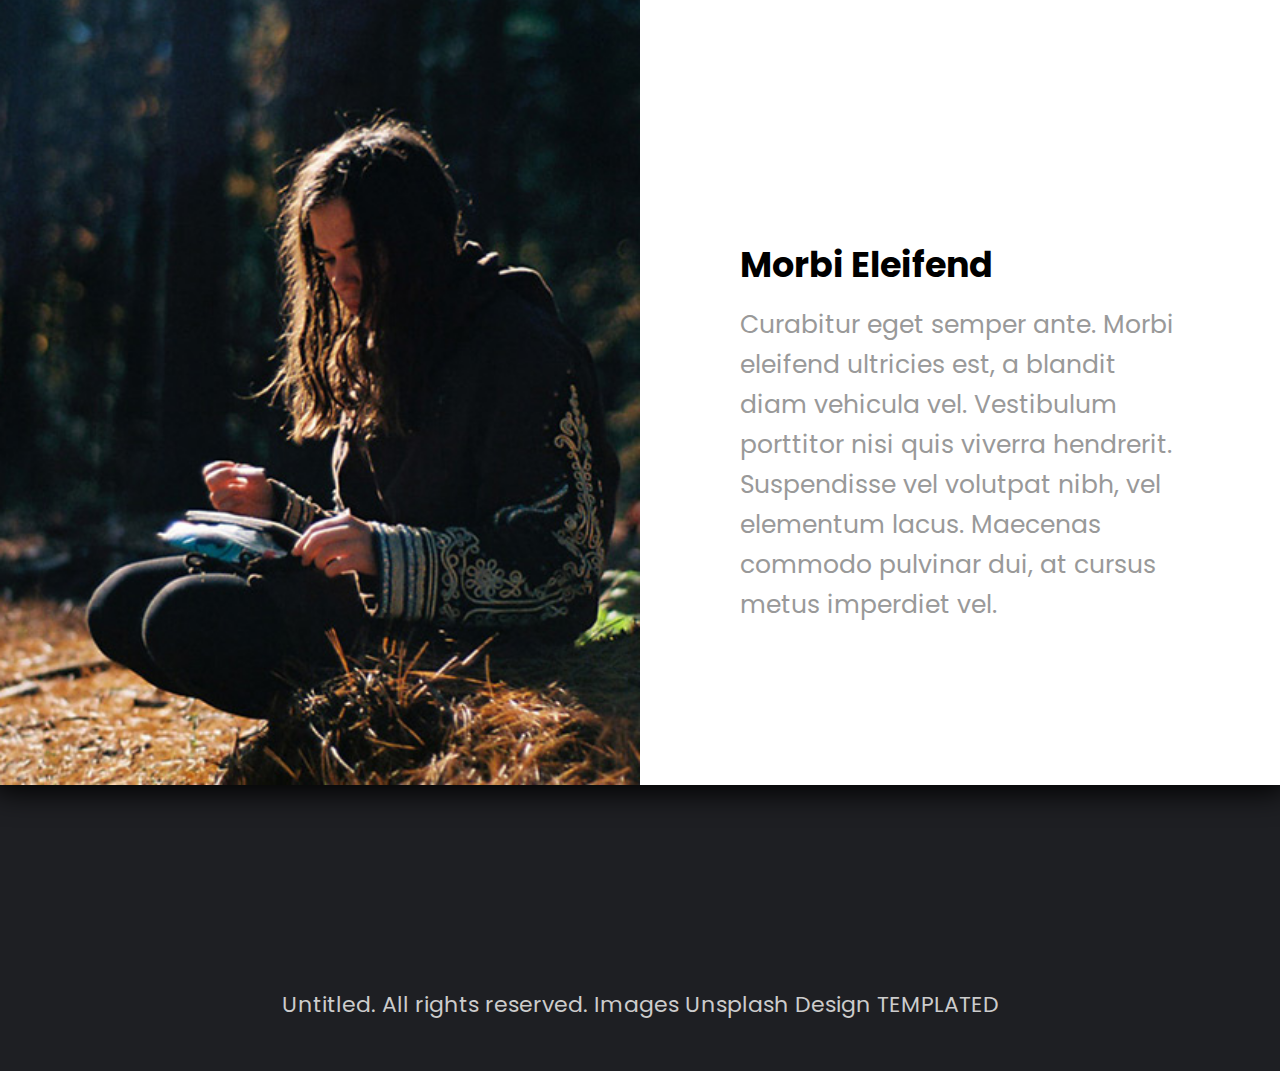
==== commit 4ded697d: "Preparando embiente para project two e three" ====
--- a/One_Project_Caminar/index.html
+++ b/One_Project_Caminar/index.html
@@ -5,7 +5,7 @@
   <meta name="viewport" content="width=device-width, initial-scale=1.0">
   <title>Caminar</title>
 
-  <link rel="stylesheet" href=".//assets/css/style.css" />
+  <link rel="stylesheet" href="./assets/css/style.css" />
 
   <link rel="stylesheet" href="https://use.fontawesome.com/releases/v5.3.1/css/all.css" integrity="sha384-mzrmE5qonljUremFsqc01SB46JvROS7bZs3IO2EmfFsd15uHvIt+Y8vEf7N7fWAU" crossorigin="anonymous">
 
--- a/One_Project_Caminar/assets/css/style.css
+++ b/One_Project_Caminar/assets/css/style.css
@@ -5,6 +5,10 @@
   padding: 0;
   box-sizing: border-box;
   
+}
+
+body, html {
+  height: 100%;
 }
 
 body {
@@ -16,12 +20,13 @@
   background-size: cover;
   background-attachment: scroll;
   background-position: top;
+	background-repeat:no-repeat;
   background-image: url('../images/bg.jpg');
 }
 
 .cabecalho {
-  margin-top: 165px;
-  margin-bottom: 80px;
+  margin-top: 210px;
+  margin-bottom: 90px;
   line-height: 43px;
 }
 
@@ -38,7 +43,6 @@
 
 
 main {
-  position: relative;
   max-width: 1750px;
   margin:auto;
 }
@@ -298,4 +302,128 @@
 
 .footer--copy a:hover {
   text-decoration: underline;
+}
+
+@media (max-width: 970px) {
+  .area3--conteudo {
+    padding: 20px;
+  }
+
+  .area4--conteudo {
+    padding: 20px;
+  }
+
+  .area5--conteudo {
+    padding: 20px;
+  }
+}
+
+
+
+@media (max-width: 768px) {
+  .area3 {
+    grid-template-columns: 1fr;
+  }
+
+  .area4 {
+    grid-template-columns: 1fr;
+  }
+
+  .area5 {
+    grid-template-columns: 1fr;
+  }
+
+  .img--area {
+    grid-template-columns: 1fr;
+    grid-auto-rows: 300px;
+  }
+
+}
+
+@media (min-width: 300px) and (max-width:580px){
+
+  body {
+    font-size: 18px;
+  }
+
+  h2 {
+    font-size: 58px;
+  }
+
+  /*.container {
+    width: 100%;
+  }*/
+
+  main {
+    overflow-x: hidden;
+  }
+
+  .area1--title {
+    font-size: 21px;
+  }
+
+  .area1--desc {
+    font-size: 15px;
+  }
+
+  .area1--body {
+    font-size: 18px;
+    padding: 10px;
+  }
+
+  .area2 {
+    padding: 0px;
+  }
+
+  .area2--title {
+    font-size: 21px;
+  }
+
+  .area2--desc {
+    font-size: 15px;
+  }
+
+  .area2--body {
+    font-size: 18px;
+    padding: 10px;
+  }
+
+  .area3--title {
+    font-size: 30px;
+  }
+
+  .area3--conteudo {
+    text-align: center;
+    font-size: 18px;
+    padding: 20px 10px;
+  }
+
+  .area3--img {
+    display: none;
+  }
+
+  .area4--title {
+    font-size: 30px;
+  }
+
+  .area4--conteudo {
+    text-align: center;
+    font-size: 18px;
+    padding: 20px 10px;
+  }
+
+  .area5--title {
+    font-size: 30px;
+  }
+
+  .area5--conteudo {
+    text-align: center;
+    font-size: 18px;
+    padding: 20px 10px;
+  }
+
+  .footer--social {
+    padding: 20px 0px;
+  }
+
 }